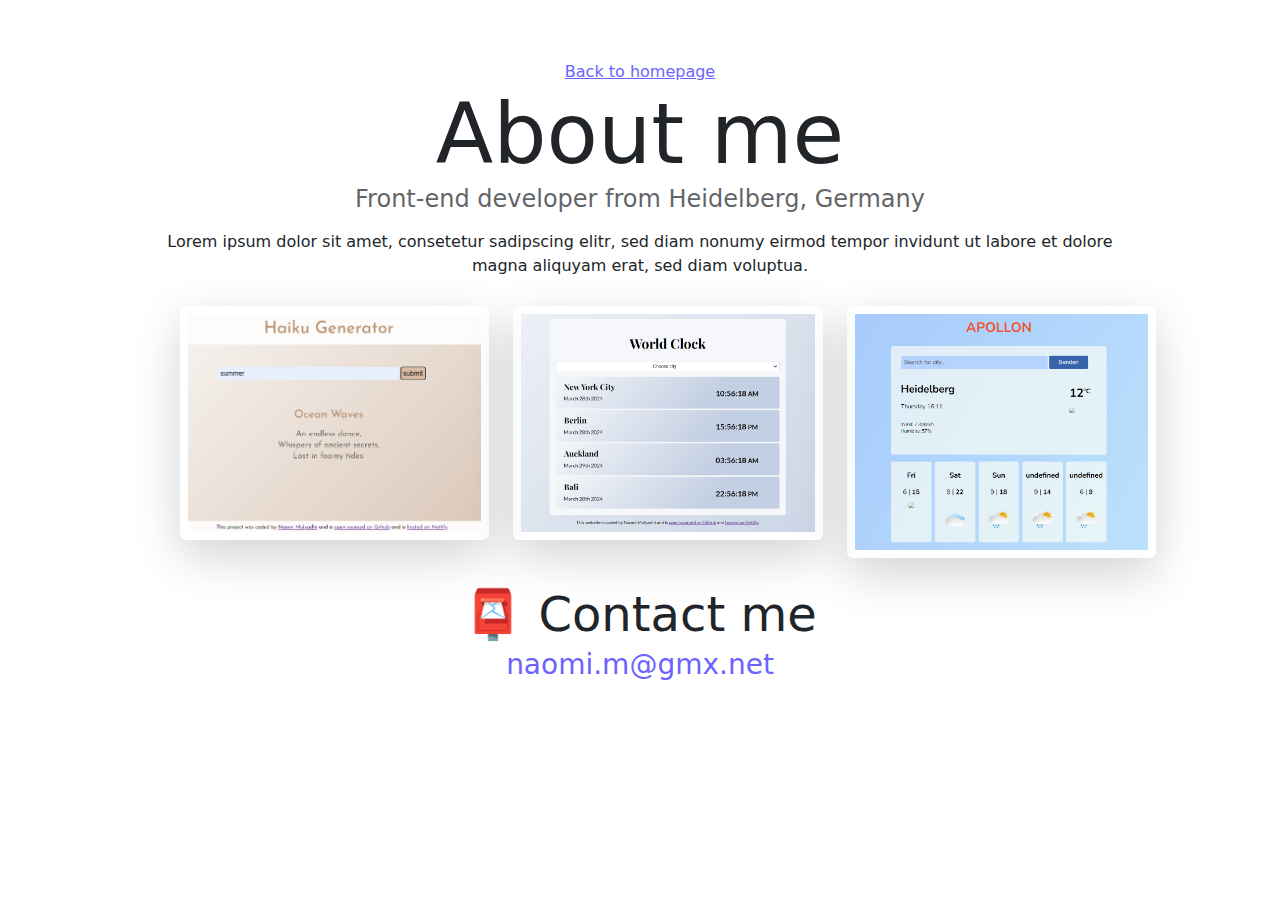
==== about.html @ 30052f13 "build main pages" ====
<!DOCTYPE html>
<html lang="en">
  <head>
    <meta charset="UTF-8" />
    <meta http-equiv="X-UA-Compatible" content="IE=edge" />
    <meta name="viewport" content="width=device-width, initial-scale=1.0" />
    <meta
      name="description"
      content="Contact me about enquiries and any questions you may have. "
    />

    <link
      href="https://cdn.jsdelivr.net/npm/bootstrap@5.3.3/dist/css/bootstrap.min.css"
      rel="stylesheet"
      integrity="sha384-QWTKZyjpPEjISv5WaRU9OFeRpok6YctnYmDr5pNlyT2bRjXh0JMhjY6hW+ALEwIH"
      crossorigin="anonymous"
    />

    <script
      src="https://cdn.jsdelivr.net/npm/bootstrap@5.3.3/dist/js/bootstrap.bundle.min.js"
      integrity="sha384-YvpcrYf0tY3lHB60NNkmXc5s9fDVZLESaAA55NDzOxhy9GkcIdslK1eN7N6jIeHz"
      crossorigin="anonymous"
    ></script>
    <link rel="stylesheet" href="css/style.css" />
    <title>Naomi Mulyadhi: Landingpage</title>
  </head>
  <body>
    <a href="index.html" class="homepage-link">Back to homepage</a>
    <h1>About me</h1>

    <h3>Front-end developer from Heidelberg, Germany</h3>
    <div class="text-center m-3">
      Lorem ipsum dolor sit amet, consetetur sadipscing elitr, sed diam nonumy
      eirmod tempor invidunt ut labore et dolore magna aliquyam erat, sed diam
      voluptua.
    </div>
    <div class="container m-4">
      <div class="row">
        <div class="col-md-4">
          <img
            src="images/Haiku-Generator.png"
            alt="weather-app"
            class="img-fluid shadow-lg p-2 m-1 rounded"
          />
        </div>
        <div class="col-md-4">
          <img
            src="images/World-Clock.png"
            alt="hobbies"
            class="img-fluid shadow-lg p-2 m-1 rounded"
          />
        </div>
        <div class="col-md-4">
          <img
            src="images/Weather-App.png"
            alt="yogurt"
            class="img-fluid shadow-lg p-2 m-1 rounded"
          />
        </div>
      </div>
    </div>
    <div id="contact">
      <h2>📮 Contact me</h2>
      <a href="mailto:naomi.m@gmx.net" class="email-link"> naomi.m@gmx.net </a>
    </div>
  </body>
</html>
---- css/style.css ----
:root {
  --primary-color: #6c63ff;
  --secondary-color: #f5f2fe;
  --box-shadow: 0 5px 10px rgba(0, 0, 0, 0.3);
}

body {
  margin: 60px auto;
  max-width: 1000px;
}

@media (max-width: 576px) {
  h1 {
    font-size: 46px;
  }
  #description-text div {
    text-align: center;
  }
  #imgage {
    display: none;
  }
}

h1,
h2,
h3 {
  text-align: center;
  margin: 0;
}

h1 {
  font-size: 84px;
}

h2 {
  font-size: 48px;
}

h3 {
  font-size: 24px;
  opacity: 0.7;
}

p {
  background: var(--secondary-color);
  padding: 20px;
  border-radius: 4px;
  font-size: 18px;
  line-height: 1.5;
  text-align: center;
}

.navigation-links {
  display: flex;
  margin-top: 40px;
  justify-content: center;
}

.navigation-links a {
  margin: 20px;
  border-radius: 4px;
  padding: 20px 15px;
  text-decoration: none;
  text-transform: capitalize;
}

.contact-link {
  text-decoration: none;
  background: var(--primary-color);
  box-shadow: var(--box-shadow);
  color: white;
}

.about-link {
  color: var(--primary-color);
  border: 1px solid var(--primary-color);
}

.homepage-link {
  color: var(--primary-color);
  text-align: center;
  display: block;
}

.about-paragraphs {
  display: flex;
  margin: 30px 0;
}

.about-paragraphs p {
  margin: 10px;
}

.email-link {
  display: flex;
  justify-content: center;
  color: var(--primary-color);
  font-size: 28px;
  text-decoration: none;
}

.email-link:hover {
  text-decoration: underline;
}
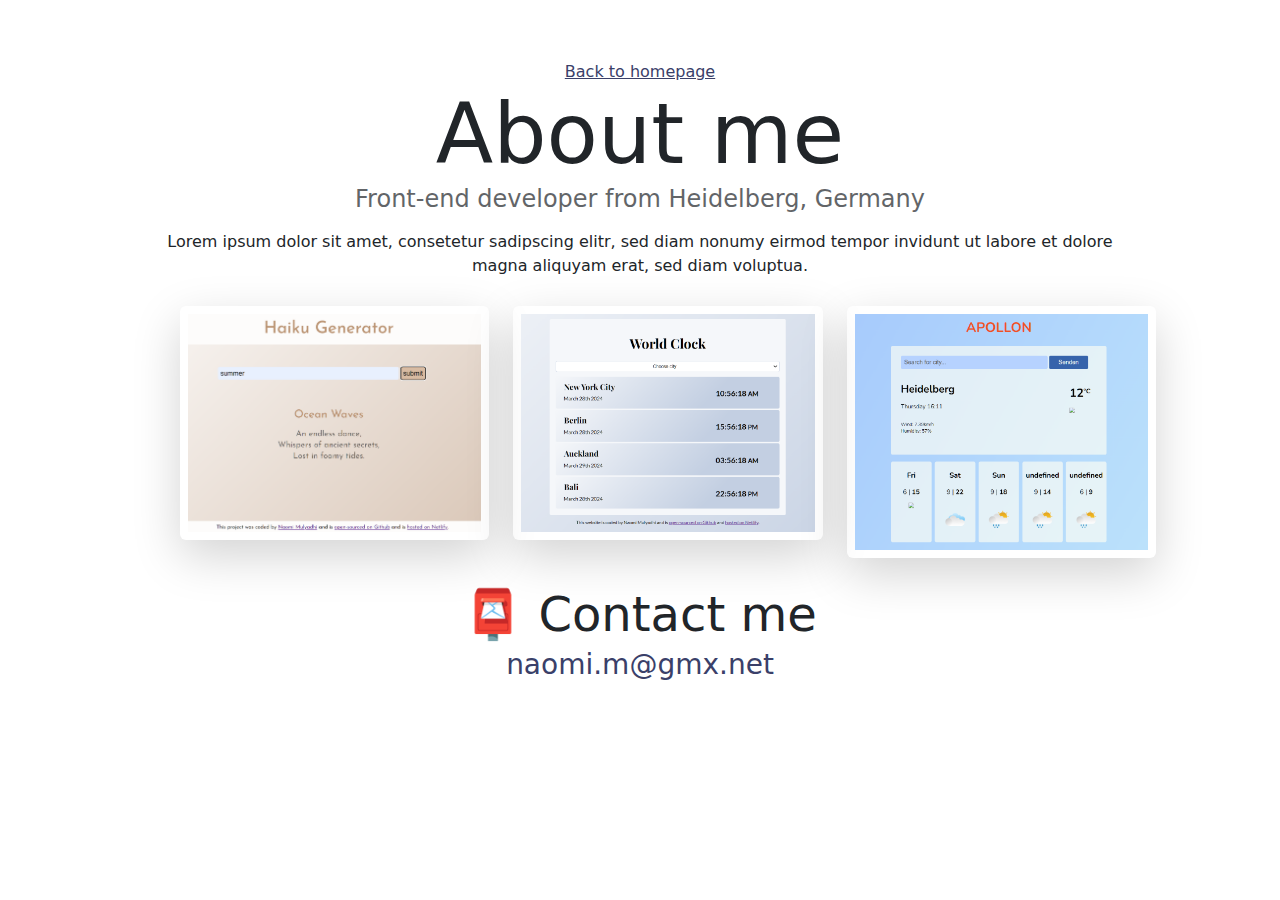
==== commit 6465b529: "improved responsivness" ====
--- a/about.html
+++ b/about.html
@@ -28,7 +28,7 @@
     <a href="index.html" class="homepage-link">Back to homepage</a>
     <h1>About me</h1>
 
-    <h3>Front-end developer from Heidelberg, Germany</h3>
+    <h4>Front-end developer from Heidelberg, Germany</h4>
     <div class="text-center m-3">
       Lorem ipsum dolor sit amet, consetetur sadipscing elitr, sed diam nonumy
       eirmod tempor invidunt ut labore et dolore magna aliquyam erat, sed diam
@@ -39,21 +39,21 @@
         <div class="col-md-4">
           <img
             src="images/Haiku-Generator.png"
-            alt="weather-app"
+            alt="haiku-generator"
             class="img-fluid shadow-lg p-2 m-1 rounded"
           />
         </div>
         <div class="col-md-4">
           <img
             src="images/World-Clock.png"
-            alt="hobbies"
+            alt="world-clock"
             class="img-fluid shadow-lg p-2 m-1 rounded"
           />
         </div>
         <div class="col-md-4">
           <img
             src="images/Weather-App.png"
-            alt="yogurt"
+            alt="weather-app"
             class="img-fluid shadow-lg p-2 m-1 rounded"
           />
         </div>
--- a/css/style.css
+++ b/css/style.css
@@ -1,24 +1,12 @@
 :root {
-  --primary-color: #6c63ff;
-  --secondary-color: #f5f2fe;
+  --primary-color: #3a4069;
+  --secondary-color: #f9cda8;
   --box-shadow: 0 5px 10px rgba(0, 0, 0, 0.3);
 }
 
 body {
   margin: 60px auto;
   max-width: 1000px;
-}
-
-@media (max-width: 576px) {
-  h1 {
-    font-size: 46px;
-  }
-  #description-text div {
-    text-align: center;
-  }
-  #imgage {
-    display: none;
-  }
 }
 
 h1,
@@ -37,6 +25,11 @@
 }
 
 h3 {
+  text-align: left;
+}
+
+h4 {
+  text-align: center;
   font-size: 24px;
   opacity: 0.7;
 }
@@ -71,6 +64,16 @@
   color: white;
 }
 
+.app-link {
+  display: flex;
+  justify-content: center;
+  max-width: fit-content;
+  text-decoration: none;
+  background: var(--primary-color);
+  box-shadow: var(--box-shadow);
+  color: white;
+}
+
 .about-link {
   color: var(--primary-color);
   border: 1px solid var(--primary-color);
@@ -80,15 +83,6 @@
   color: var(--primary-color);
   text-align: center;
   display: block;
-}
-
-.about-paragraphs {
-  display: flex;
-  margin: 30px 0;
-}
-
-.about-paragraphs p {
-  margin: 10px;
 }
 
 .email-link {
@@ -102,3 +96,27 @@
 .email-link:hover {
   text-decoration: underline;
 }
+
+@media (max-width: 576px) {
+  h1 {
+    font-size: 64px;
+  }
+  #description-text div {
+    text-align: center;
+  }
+  .app-link {
+    display: flex;
+    justify-content: center;
+    margin: auto;
+    max-width: fit-content;
+  }
+  #title {
+    text-align: center;
+  }
+  h2 {
+    font-size: 44px;
+  }
+  #image {
+    display: none;
+  }
+}
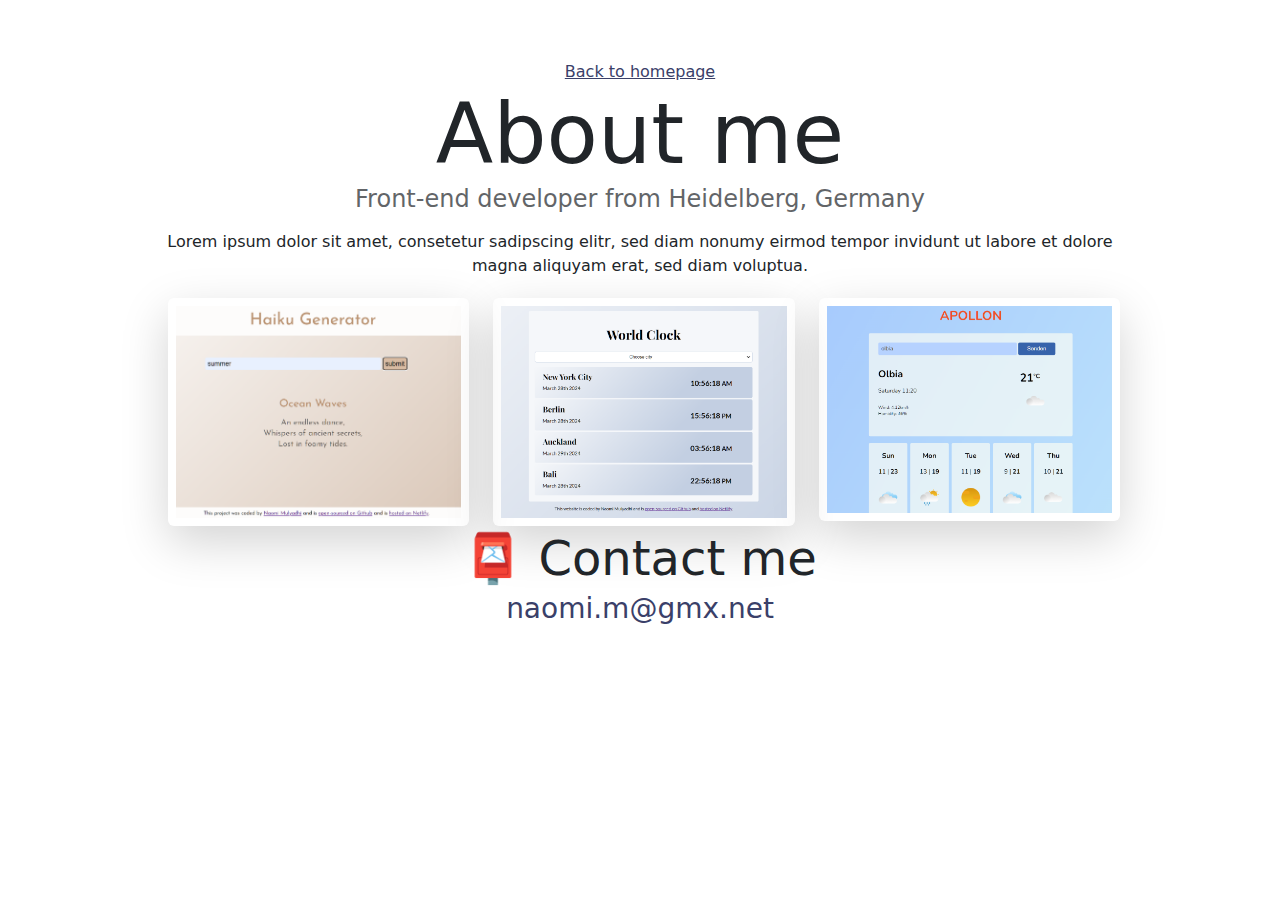
==== commit a3a10ee1: "updated classes" ====
--- a/about.html
+++ b/about.html
@@ -34,13 +34,14 @@
       eirmod tempor invidunt ut labore et dolore magna aliquyam erat, sed diam
       voluptua.
     </div>
-    <div class="container m-4">
+    <div class="container">
       <div class="row">
         <div class="col-md-4">
           <img
             src="images/Haiku-Generator.png"
             alt="haiku-generator"
             class="img-fluid shadow-lg p-2 m-1 rounded"
+            id="about-me-image"
           />
         </div>
         <div class="col-md-4">
@@ -48,6 +49,7 @@
             src="images/World-Clock.png"
             alt="world-clock"
             class="img-fluid shadow-lg p-2 m-1 rounded"
+            id="about-me-image"
           />
         </div>
         <div class="col-md-4">
@@ -55,6 +57,7 @@
             src="images/Weather-App.png"
             alt="weather-app"
             class="img-fluid shadow-lg p-2 m-1 rounded"
+            id="about-me-image"
           />
         </div>
       </div>
--- a/css/style.css
+++ b/css/style.css
@@ -13,7 +13,7 @@
 h2,
 h3 {
   text-align: center;
-  margin: 0;
+  margin: 0 auto;
 }
 
 h1 {
@@ -32,6 +32,10 @@
   text-align: center;
   font-size: 24px;
   opacity: 0.7;
+}
+
+.container div {
+  margin: 0 auto;
 }
 
 p {
@@ -119,4 +123,7 @@
   #image {
     display: none;
   }
+  #about-me-image {
+    margin: 0 auto;
+  }
 }
